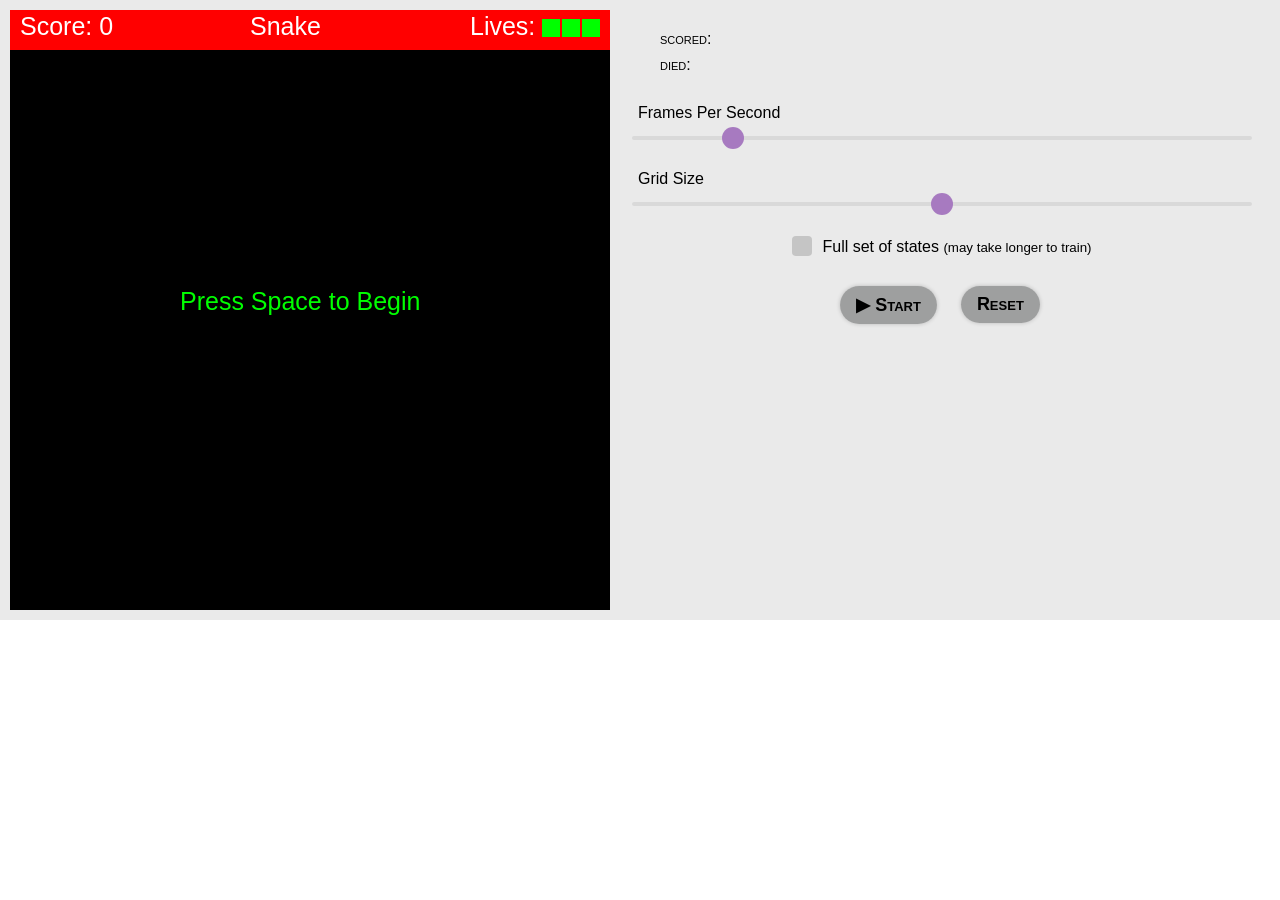
==== javascript/Snake Example/advanced/snake.html @ ab8b4886 "Add files via upload" ====
<!DOCTYPE html>
<html>
<head>
    <title>SnakeExample 5 </title>
    <link rel="stylesheet" href="style.css">
    
</head>
<body>
        <div id="game-container">
                <canvas id="gc" class="game-canvas" width="600" height="600"></canvas>
        
                <div id="setup-container">
                    <div id="game-info">
                        <p id="score" class="info-score">scored: </p>
                        <p id="missed" class="info-score">died: </p>
                    </div>
        
                    <div id="game-setup">
                        <p class="title-slider">Frames Per Second</p>
                        <input id="rngFps" type="range" class="slider" min="0" max="100" value="15">
                        <p class="title-slider">Grid Size</p>
                        <input id="rngGridSize" type="range" class="slider" min="0" max="40" value="20">
                      
                        <div class="item-container">
                            <input id="fullSet" class="checkbox-fullset" type="checkbox">
                            <label for="fullSet" class="title-slider">Full set of states <small>(may take longer to train)</small></label>
                        </div>
                        <div class="item-container">
                            <button id="btnStart" type="button" class="btnGame">&#9654; Start</button>
                            <button id="btnReset" type="button" class="btnGame">Reset</button>
                        </div>
                    </div>
                </div>
            </div>    <script src='constants.js' type='text/javascript'></script>
    <script src='background.js' type='text/javascript'></script>
    <script src='apple.js' type='text/javascript'></script>
    <script src='player.js' type='text/javascript'></script>
    <script src='snake.js' type='text/javascript'></script>
    <script src='uix.js' type='text/javascript'></script>
    <script>
        var game=new Game();
        game.Initialize();
    </script>
</body>
</html>
---- javascript/Snake Example/advanced/style.css ----
body {
    margin: 0;
}

.slidecontainer {
    width: 100%;
}

.slider {
    -webkit-appearance: none;
    width: 100%;
    height: 4px;
    border-radius: 2px;
    background: #d3d3d3;
    outline: none;
    opacity: 0.7;
    -webkit-transition: 120ms;
    transition: opacity 120ms;
    margin-bottom: 20px;
}

.slider:hover {
    opacity: 1;
}

.slider:disabled {
    opacity: 0.2;
}

.slider::-webkit-slider-thumb {
    -webkit-appearance: none;
    appearance: none;
    width: 22px;
    height: 22px;
    border-radius: 50%;
    background: rgb(139, 76, 175);
    cursor: pointer;
}

.slider::-moz-range-thumb {
    width: 22px;
    height: 22px;
    border-radius: 50%;
    background: #4CAF50;
    cursor: pointer;
}

.item-container {
    display: flex;
    flex-flow: row nowrap;
    width: fit-content;
    margin: 0 auto;
}

.checkbox-fullset {
    display: none;
}

.checkbox-fullset + label {
    position: relative;
    cursor: pointer;
    padding: 0;
    text-align: center;
    width: fit-content;
    padding-left: 30px;
    padding-top: 2px;
}

.checkbox-fullset + label:before {
    content: '';
    position: absolute;
    top: 0;
    left: 0;
    vertical-align: text-top;
    width: 20px;
    height: 20px;
    border-radius: 4px;
    background: white;
    background-color: rgba(160, 160, 160, 0.5);
    transition: background-color 120ms ease;
}

.checkbox-fullset:hover + label:before {
    background-color: rgba(76, 175, 80, 0.4);
}

.checkbox-fullset:focus + label:before {
    box-shadow: 0 0 0 3px rgba(0, 0, 0, 0.12);
}

.checkbox-fullset:checked + label:before {
    background-color: rgba(76, 175, 80, 0.7);
}

.checkbox-fullset:disabled + label {
    opacity: 0.6;
    cursor: auto;
}

.checkbox-fullset:disabled + label:before {
    opacity: 0.6;
    box-shadow: none;
}

.checkbox-fullset:checked + label:after {
    content: '';
    position: absolute;
    left: 5px;
    top: 9px;
    background: white;
    width: 2px;
    height: 2px;
    box-shadow:
      2px 0 0 white,
      4px 0 0 white,
      4px -2px 0 white,
      4px -4px 0 white,
      4px -6px 0 white,
      4px -8px 0 white;
    transform: rotate(45deg);
}

.title-slider {
    margin: 10px 4px 12px 8px;
    font-family: sans-serif;
}

.info-score {
    margin: 8px 0;
    font-family: sans-serif;
    font-variant: small-caps;
}

button:focus {outline:0;}

.game-canvas {
    width: 600px;
    height: 600px;
    margin-top: auto;
    margin-bottom: auto;
}

.btnGame {
    cursor: pointer;
    background-color: rgba(127, 129, 128, 0.7);
    width: fit-content;
    height: fit-content;
    text-align: center;
    margin: 18px 12px;
    padding: 8px 16px;
    border: none;
    border-radius: 24px;
    box-shadow: 0px 0px 4px rgba(0, 0, 0, 0.2);
    transition: background-color 0.2s ease, box-shadow 0.2s ease;

    font-family: sans-serif;
    font-variant: small-caps;
    font-weight: bold;
    font-size: 18px;


    /* max-width: 100%;
    box-shadow: 1px 2px 4px rgba(0, 0, 0, 0.2);
    color: rgba(0, 0, 0, 0.6);
    -webkit-tap-highlight-color: rgba(10, 48, 80, 0.22); */
}

.btnReset {
    font-size: 0.9em;
    margin-top: auto;
    margin-bottom: auto;
}

.btnGame:hover {
    box-shadow: 0px 0px 6px rgba(0, 0, 0, 0.2);
    background-color: rgba(76, 175, 80, 0.9);
}
.btnGame:active {
    box-shadow: 0px 0px 0px rgba(0, 0, 0, 0.2);
    background-color: rgba(76, 175, 80, 0.8);
}

#game-container {
    display: flex;
    flex-direction: row;
    background-color: rgba(220, 220, 220, 0.6);
    padding: 10px;
}

#setup-container {
    padding: 8px 20px;
    width: 100%;
}

#game-info {
    margin: 12px 0 20px 30px;
}

#game-setup {
    display: flex;
    flex-direction: column;
}
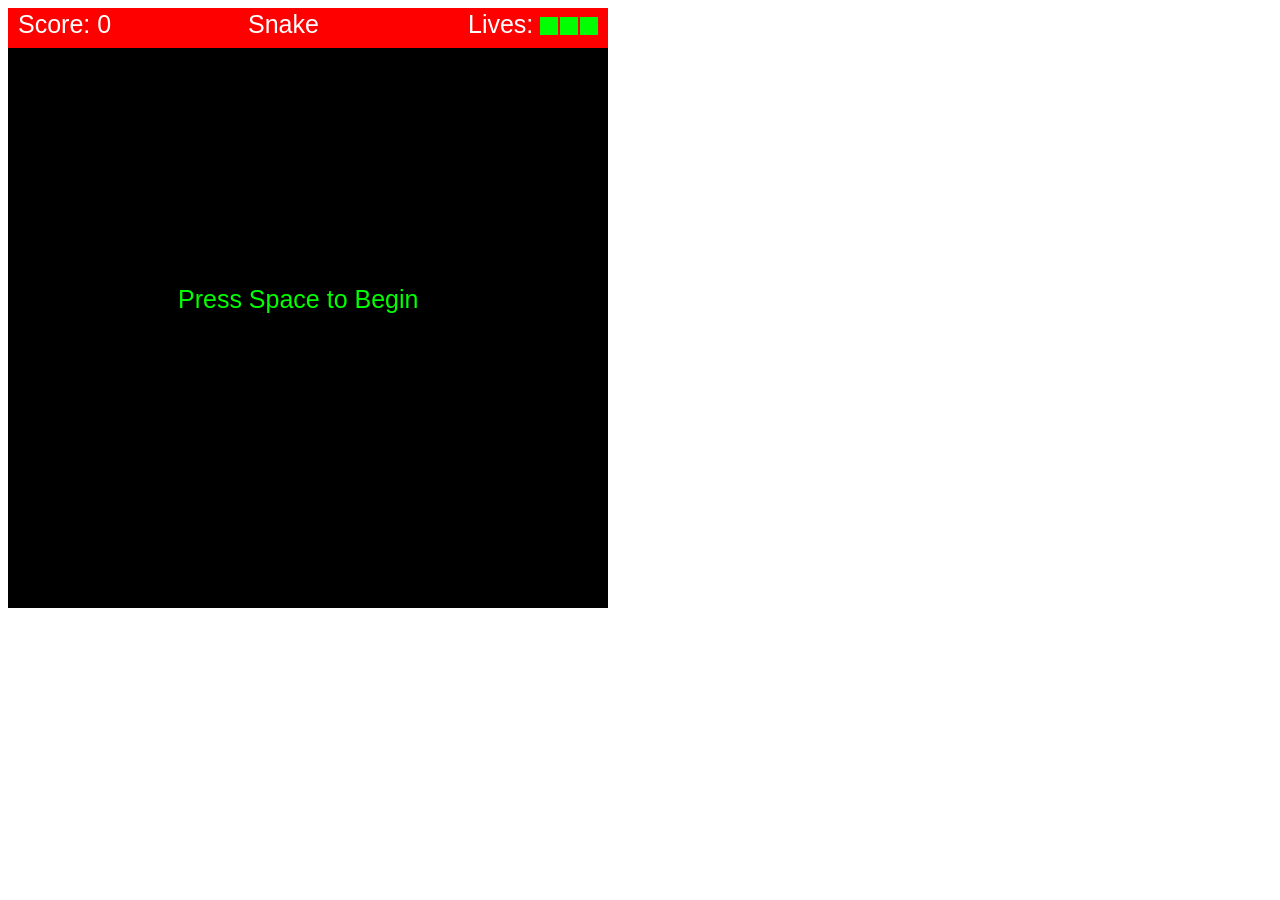
==== commit 4b51fb23: "Add files via upload" ====
--- a/javascript/Snake Example/advanced/snake.html
+++ b/javascript/Snake Example/advanced/snake.html
@@ -2,36 +2,11 @@
 <html>
 <head>
     <title>SnakeExample 5 </title>
-    <link rel="stylesheet" href="style.css">
     
 </head>
 <body>
-        <div id="game-container">
-                <canvas id="gc" class="game-canvas" width="600" height="600"></canvas>
-        
-                <div id="setup-container">
-                    <div id="game-info">
-                        <p id="score" class="info-score">scored: </p>
-                        <p id="missed" class="info-score">died: </p>
-                    </div>
-        
-                    <div id="game-setup">
-                        <p class="title-slider">Frames Per Second</p>
-                        <input id="rngFps" type="range" class="slider" min="0" max="100" value="15">
-                        <p class="title-slider">Grid Size</p>
-                        <input id="rngGridSize" type="range" class="slider" min="0" max="40" value="20">
-                      
-                        <div class="item-container">
-                            <input id="fullSet" class="checkbox-fullset" type="checkbox">
-                            <label for="fullSet" class="title-slider">Full set of states <small>(may take longer to train)</small></label>
-                        </div>
-                        <div class="item-container">
-                            <button id="btnStart" type="button" class="btnGame">&#9654; Start</button>
-                            <button id="btnReset" type="button" class="btnGame">Reset</button>
-                        </div>
-                    </div>
-                </div>
-            </div>    <script src='constants.js' type='text/javascript'></script>
+<canvas id="gc" width="600" height="600"></canvas>
+<script src='constants.js' type='text/javascript'></script>
     <script src='background.js' type='text/javascript'></script>
     <script src='apple.js' type='text/javascript'></script>
     <script src='player.js' type='text/javascript'></script>
